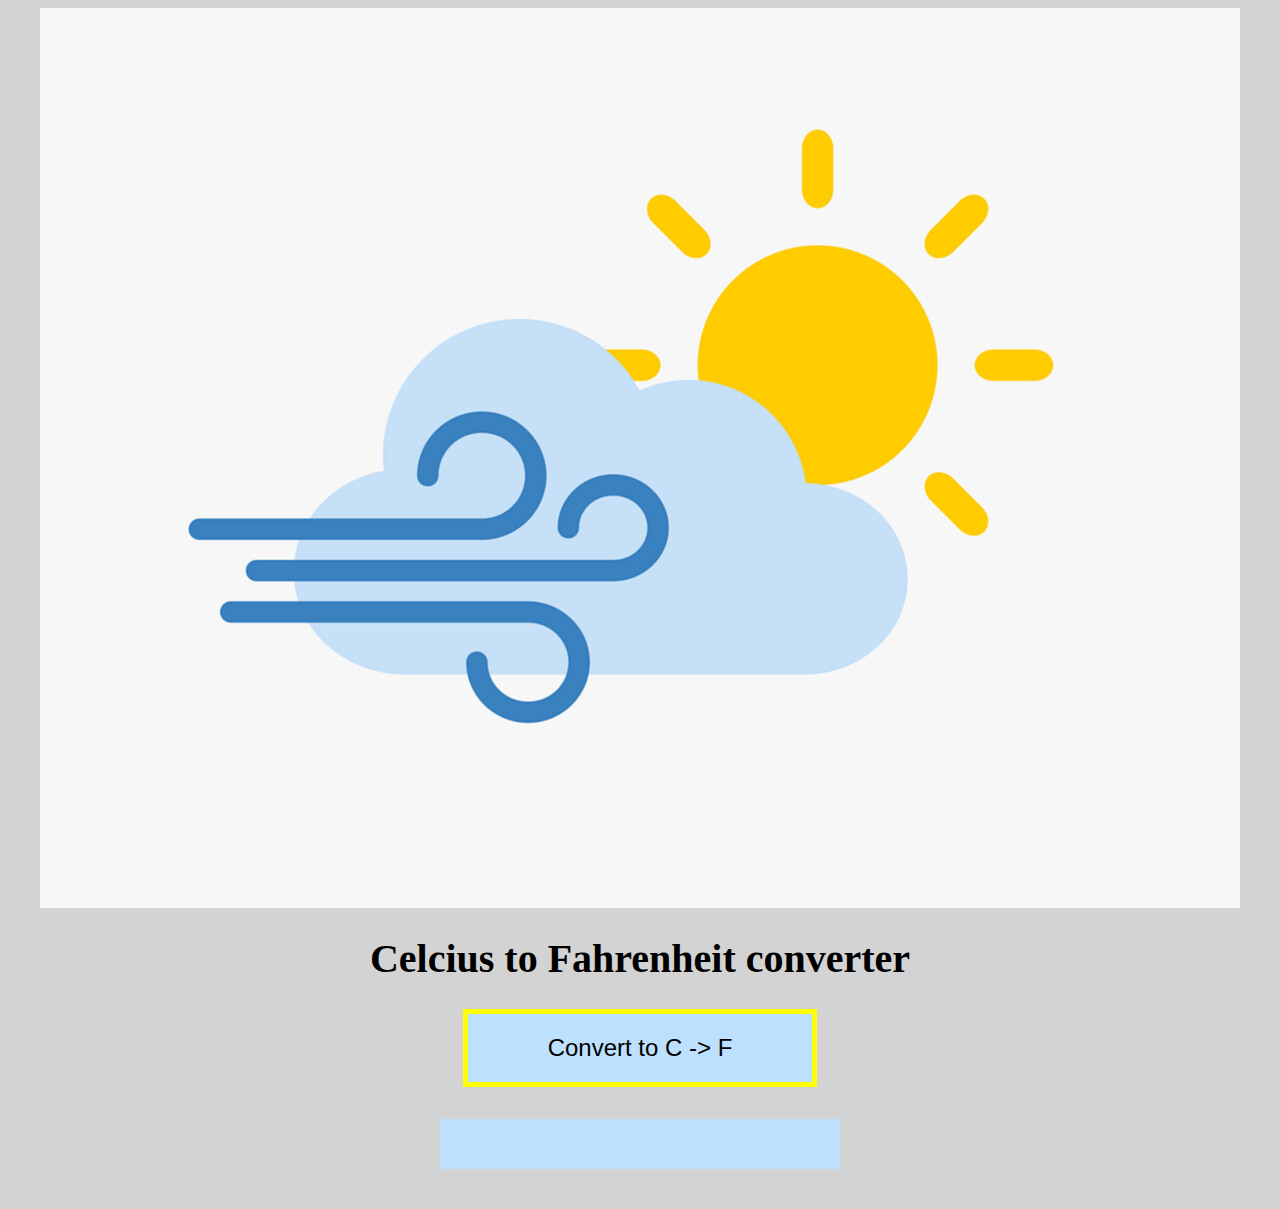
==== temp-converter/index.html @ b59aa9e7 "added styling, converter.js file, organized practice file, renamed project" ====
<!DOCTYPE html>
<html lang="en">
<head>
    <meta charset="UTF-8">
    <meta name="viewport" content="width=device-width, initial-scale=1.0">
    <title>Temperature converter</title>
    <link rel="stylesheet" href="css/style.css">
</head>
<body>

    <div>
        <img src="./img/weather.jpg" alt="">
        <h1>Celcius to Fahrenheit converter</h1>
        <button onclick="convertTemp()">Convert to C -> F</button>
        <p id="converted"></p>
    </div>

    <script src="./scripts/converter.js"></script>
</body>
</html>
---- temp-converter/css/style.css ----
/* global */
body {
    background-color: lightgray;
}

/* @media(min-width: 390px){
    div * {
        display: flex;
        flex-direction: column;
        justify-content: center;
        align-items: center;
    }

    div img {
        max-width: fit-content;
    }
} */

/* main */
div {
    display: flex;
    flex-direction: column;
    justify-content: center;
    align-items: center;
}

div h1 {
    font-size: 2.5rem;
}

div button {
    padding: 20px 80px;
    font-size: 1.5rem;
    background-color: #bde0fe;
    border: 5px solid yellow;
}

div p {
    height: 50px;
    width: 400px;
    background-color: #bde0fe;
    color: black;
    text-align: center;
    font-size: 2rem;
}
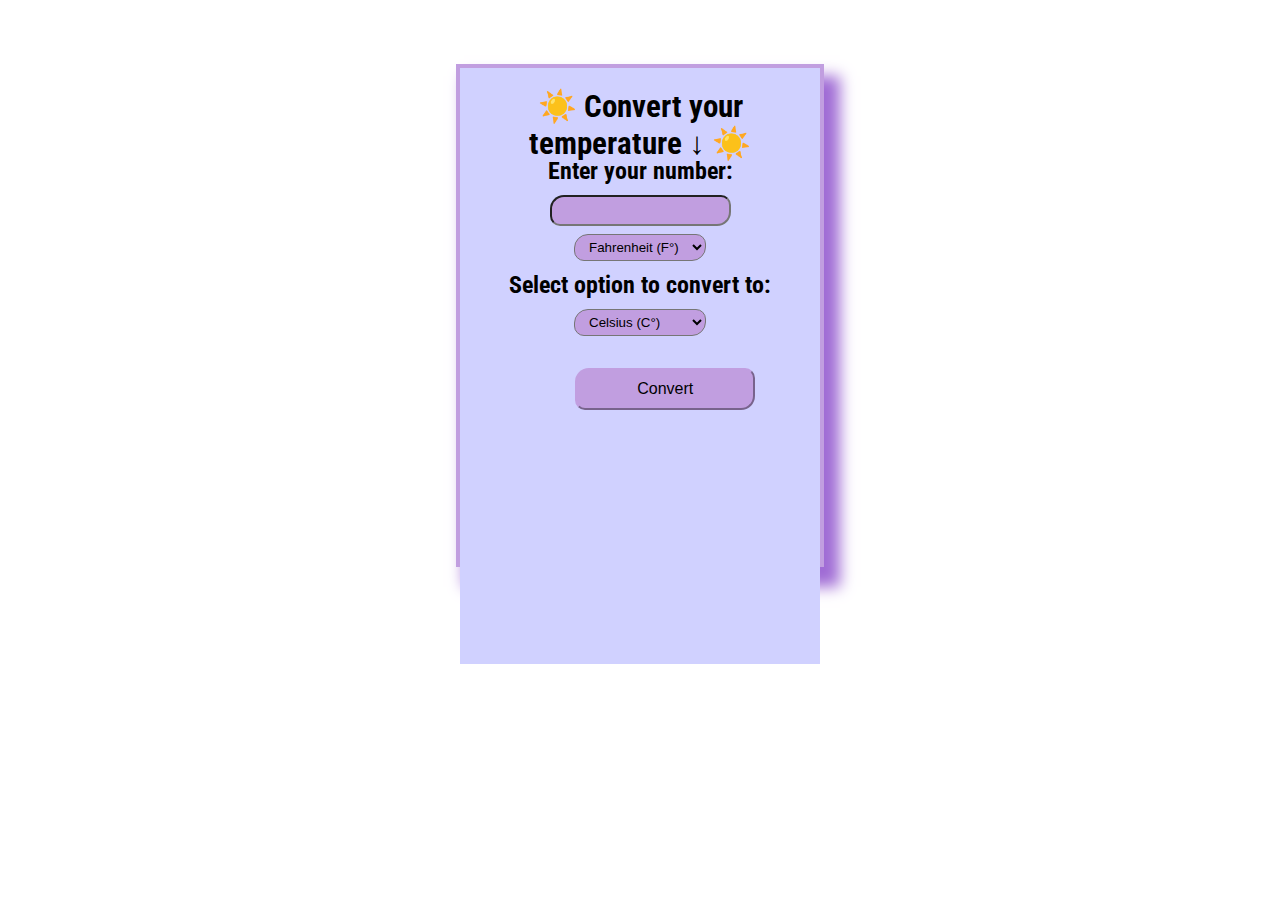
==== commit bb9947db: "Added practice files, added more functionality for converter.js" ====
--- a/temp-converter/index.html
+++ b/temp-converter/index.html
@@ -5,15 +5,46 @@
     <meta name="viewport" content="width=device-width, initial-scale=1.0">
     <title>Temperature converter</title>
     <link rel="stylesheet" href="css/style.css">
+    <link rel="preconnect" href="https://fonts.googleapis.com">
+<link rel="preconnect" href="https://fonts.gstatic.com" crossorigin>
+<link href="https://fonts.googleapis.com/css2?family=Lato&family=Roboto+Condensed&display=swap" rel="stylesheet">
 </head>
 <body>
 
-    <div>
-        <img src="./img/weather.jpg" alt="">
-        <h1>Celcius to Fahrenheit converter</h1>
-        <button onclick="convertTemp()">Convert to C -> F</button>
-        <p id="converted"></p>
-    </div>
+    <main>
+        <div class="weather-icons">
+           
+        </div>
+        <div class="temp-main">
+            <div class="input-container">
+                <h2>☀️ Convert your temperature &#8595; ☀️</h2>
+
+                <div class="temp-input">
+                    <h4>Enter your number:</h4>
+                    <input type="text" id="inp" maxlength="5">
+
+                    
+                    <select name="" id="unit">
+                        <option value="f-deg" id="opt1-f1">Fahrenheit (F&deg;)</option>
+                        <option value="c-deg" id="opt1-c1">Celsius (C&deg;)</option>
+                    </select>
+                    
+                    <h4>Select option to convert to:</h4>
+                    <select name="" id="unit2">
+                        <option value="c-deg2" id="opt2-c2">Celsius (C&deg;)</option>
+                        <option value="f-deg2" id="opt2-f2">Fahrenheit (F&deg;)</option>
+                    </select>
+ 
+                </div>
+
+                <button id="btn">Convert</button>
+
+                <div class="user-output" id="output"></div>
+
+            </div>
+
+        </div>
+    </main>
 
     <script src="./scripts/converter.js"></script>
 </body>
--- a/temp-converter/css/style.css
+++ b/temp-converter/css/style.css
@@ -1,45 +1,95 @@
-/* global */
-body {
-    background-color: lightgray;
+* {
+    margin: 0;
+    padding: 0;
+    min-width: 0;
 }
 
-/* @media(min-width: 390px){
-    div * {
-        display: flex;
-        flex-direction: column;
-        justify-content: center;
-        align-items: center;
-    }
+html {
+    background-image: url('https://img.freepik.com/free-vector/flat-design-monsoon-season-clouds-illustration_23-2149424294.jpg');
+    background-size: cover;
+    background-position: center;
+    background-position-x: center;
+    background-repeat: no-repeat;
+    height: 100%;
+    overflow: hidden;
+}
 
-    div img {
-        max-width: fit-content;
-    }
-} */
 
-/* main */
-div {
+.temp-main {
+    height: 70dvh;
     display: flex;
     flex-direction: column;
     justify-content: center;
     align-items: center;
 }
 
-div h1 {
-    font-size: 2.5rem;
+.input-container{
+    height: 55vh;
+    width: 40vh;
+    background-color: #d0d1ff;
+    border: 4px solid #c19ee0;
+    font-family: 'Roboto Condensed', sans-serif;
+    box-shadow: 12px 16px 14px 4px #a06cd5;
 }
 
-div button {
-    padding: 20px 80px;
-    font-size: 1.5rem;
-    background-color: #bde0fe;
-    border: 5px solid yellow;
+.input-container h2 {
+    margin-top: 20px;
+    font-size: 1.95rem;
+    height: 3rem;
+    text-align: center;
 }
 
-div p {
-    height: 50px;
-    width: 400px;
-    background-color: #bde0fe;
-    color: black;
+.input-container h4 {
+    margin: 10px 0;
+    font-size: 1.5rem;
+} 
+
+.input-container button {
+    margin: 20px 32%;
+    padding: 10px 60px;
+    font-size: 1rem;
+    border-radius: 14px 10px 14px;
+    border-color: #c19ee0;
+    background-color: #c19ee0;
+}
+
+
+.temp-input {
+    /* border: 2px solid red; */
+    height: 12rem;
+    margin: 10px 0;
+    display: flex;
+    flex-direction: column;
+    justify-content: center;
+    align-items: center;
+}
+
+.temp-input input {
+    background-color: #c19ee0;
+    padding: 6px 0;
+    margin-bottom: 8px;
     text-align: center;
-    font-size: 2rem;
+    border-radius: 14px 10px 14px;
+}
+
+.temp-input select {
+    background-color: #c19ee0;
+    padding: 4px 10px;
+    border-radius: 14px 10px 14px;
+}
+
+
+
+
+.user-output {
+    height: 9vh;
+    display: flex;
+    justify-content: center;
+    align-items: center;
+    background-color: #d0d1ff;
+    font-size: 4rem;
+    margin-top: 45px;
+    padding-top: 6vh;
+    padding-bottom: 6vh;
+
 }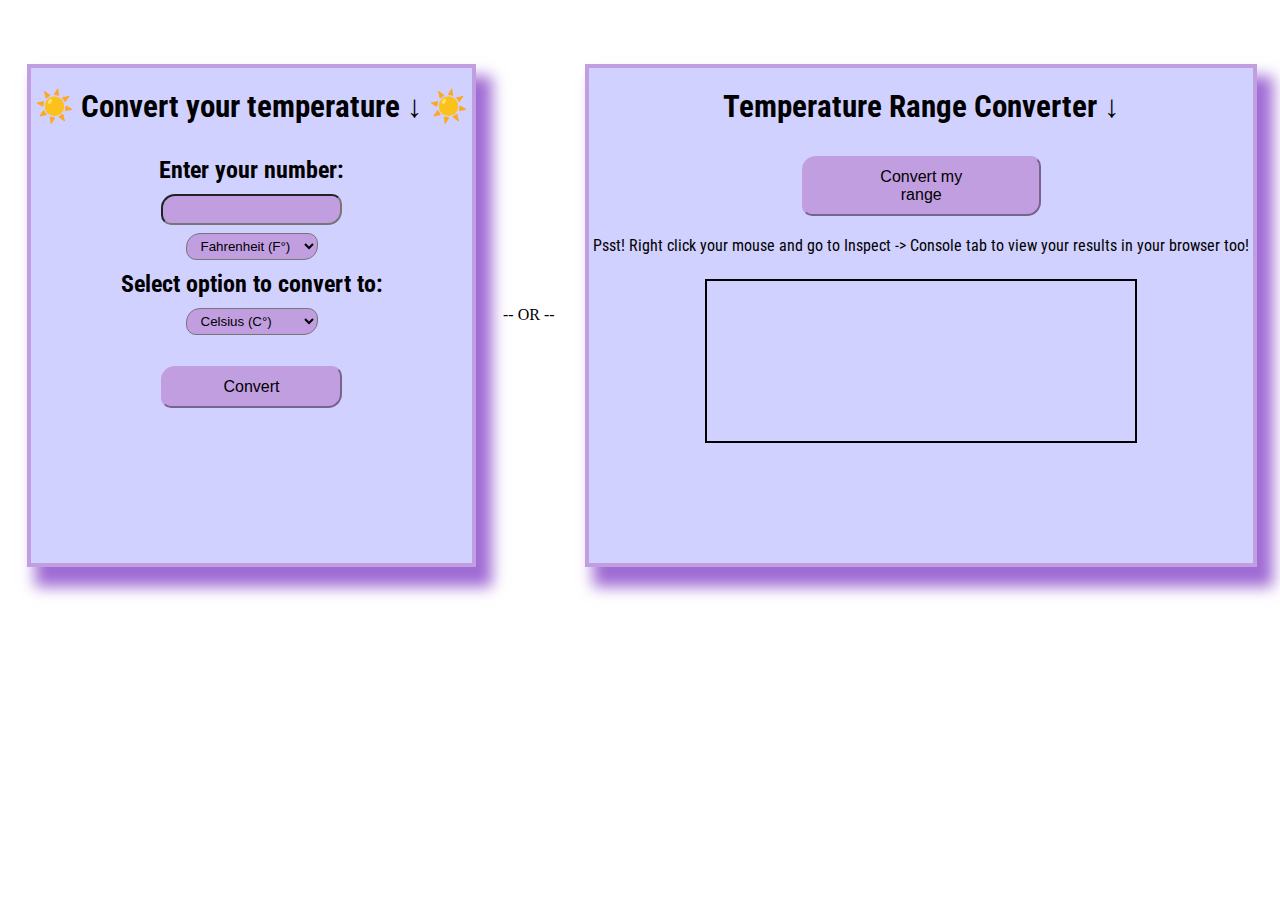
==== commit 608aea8c: "added second input functionality, removed unused files/folders" ====
--- a/temp-converter/index.html
+++ b/temp-converter/index.html
@@ -12,9 +12,6 @@
 <body>
 
     <main>
-        <div class="weather-icons">
-           
-        </div>
         <div class="temp-main">
             <div class="input-container">
                 <h2>☀️ Convert your temperature &#8595; ☀️</h2>
@@ -44,6 +41,23 @@
             </div>
 
         </div>
+<!-- Seperator between temperature converters -->
+        <div class="seperator-msg">
+            <p>-- OR --</p>
+        </div>
+
+        <div class="temp-range-main">
+
+            <div class="input-container">
+                <h2>Temperature Range Converter &#8595;</h2>
+                <button id="range-btn">Convert my range</button>
+                <p>Psst! Right click your mouse and go to Inspect -> Console tab to view your results in your browser too!</p>               
+                <div class="range-output" >
+                    <div id="range-result"></div>
+                </div>
+            </div>
+        </div>
+
     </main>
 
     <script src="./scripts/converter.js"></script>
--- a/temp-converter/css/style.css
+++ b/temp-converter/css/style.css
@@ -14,6 +14,12 @@
     overflow: hidden;
 }
 
+main{
+    display: flex;
+    justify-content: space-evenly;
+    align-items: center;
+}
+
 
 .temp-main {
     height: 70dvh;
@@ -24,12 +30,16 @@
 }
 
 .input-container{
+    display: flex;
+    flex-direction: column;
+    align-items: center;
     height: 55vh;
-    width: 40vh;
+    width: 100%;
     background-color: #d0d1ff;
     border: 4px solid #c19ee0;
     font-family: 'Roboto Condensed', sans-serif;
     box-shadow: 12px 16px 14px 4px #a06cd5;
+    word-wrap: break-word;
 }
 
 .input-container h2 {
@@ -37,6 +47,7 @@
     font-size: 1.95rem;
     height: 3rem;
     text-align: center;
+    word-wrap: break-word;
 }
 
 .input-container h4 {
@@ -88,8 +99,19 @@
     align-items: center;
     background-color: #d0d1ff;
     font-size: 4rem;
-    margin-top: 45px;
+    /* margin-top: 20px; */
     padding-top: 6vh;
-    padding-bottom: 6vh;
+    /* padding-bottom: 2vh; */
 
-}+}
+
+
+.range-output {
+    font-size: 1.25rem;
+    width: 300px;
+    margin-top: 1.5rem;
+    padding: 5rem 4rem;
+    border: 2px solid black;
+    overflow-x: scroll;
+    overflow-y: scroll;
+}
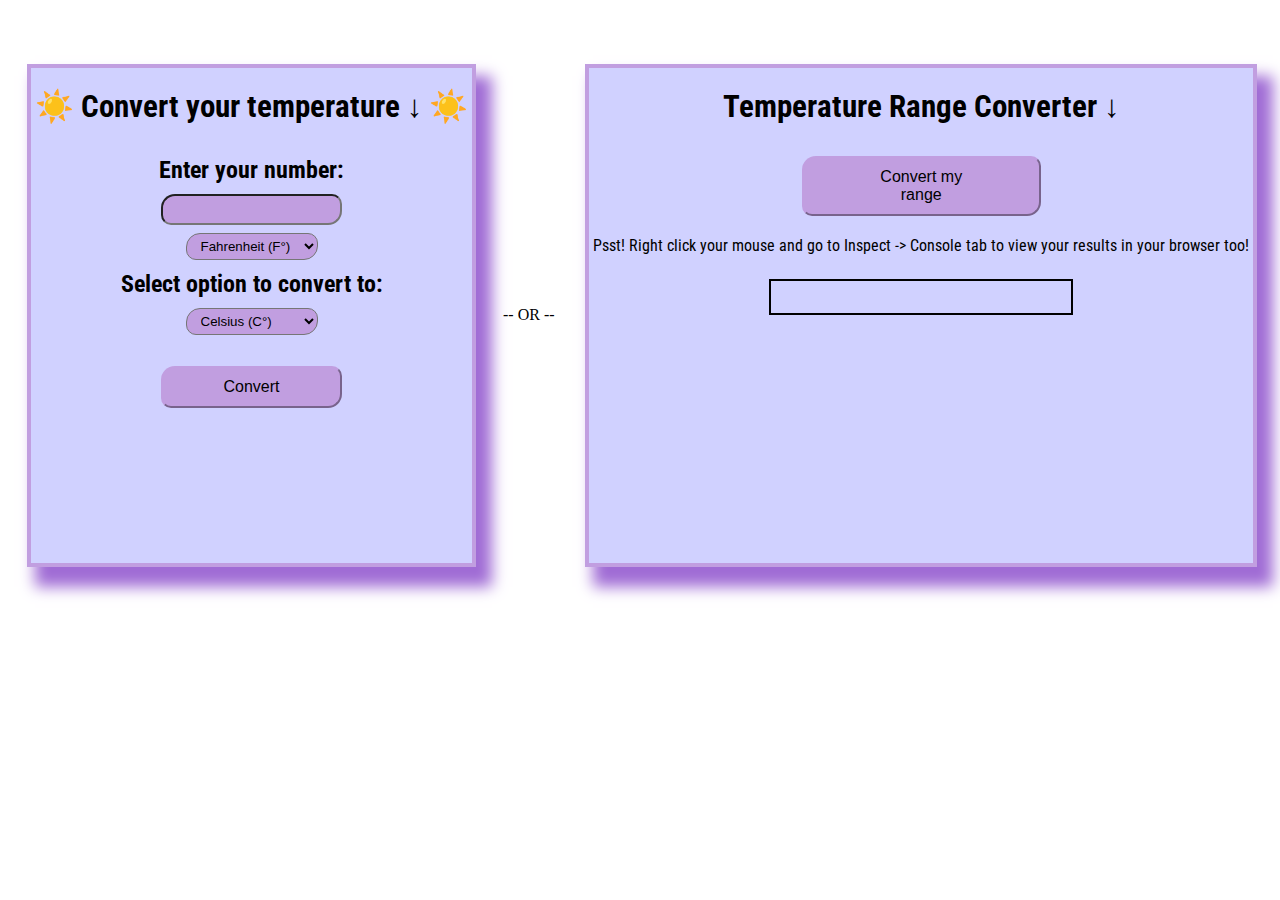
==== commit 6f115a16: "Fixed functionality/style" ====
--- a/temp-converter/index.html
+++ b/temp-converter/index.html
@@ -53,7 +53,8 @@
                 <button id="range-btn">Convert my range</button>
                 <p>Psst! Right click your mouse and go to Inspect -> Console tab to view your results in your browser too!</p>               
                 <div class="range-output" >
-                    <div id="range-result"></div>
+                    <div id="range-result">
+                    </div>
                 </div>
             </div>
         </div>
--- a/temp-converter/css/style.css
+++ b/temp-converter/css/style.css
@@ -109,9 +109,9 @@
 .range-output {
     font-size: 1.25rem;
     width: 300px;
-    margin-top: 1.5rem;
-    padding: 5rem 4rem;
+    margin: 1.5rem 0;
+    padding: 1rem 0;
     border: 2px solid black;
-    overflow-x: scroll;
-    overflow-y: scroll;
+    overflow: auto;
+    text-align: center;
 }
